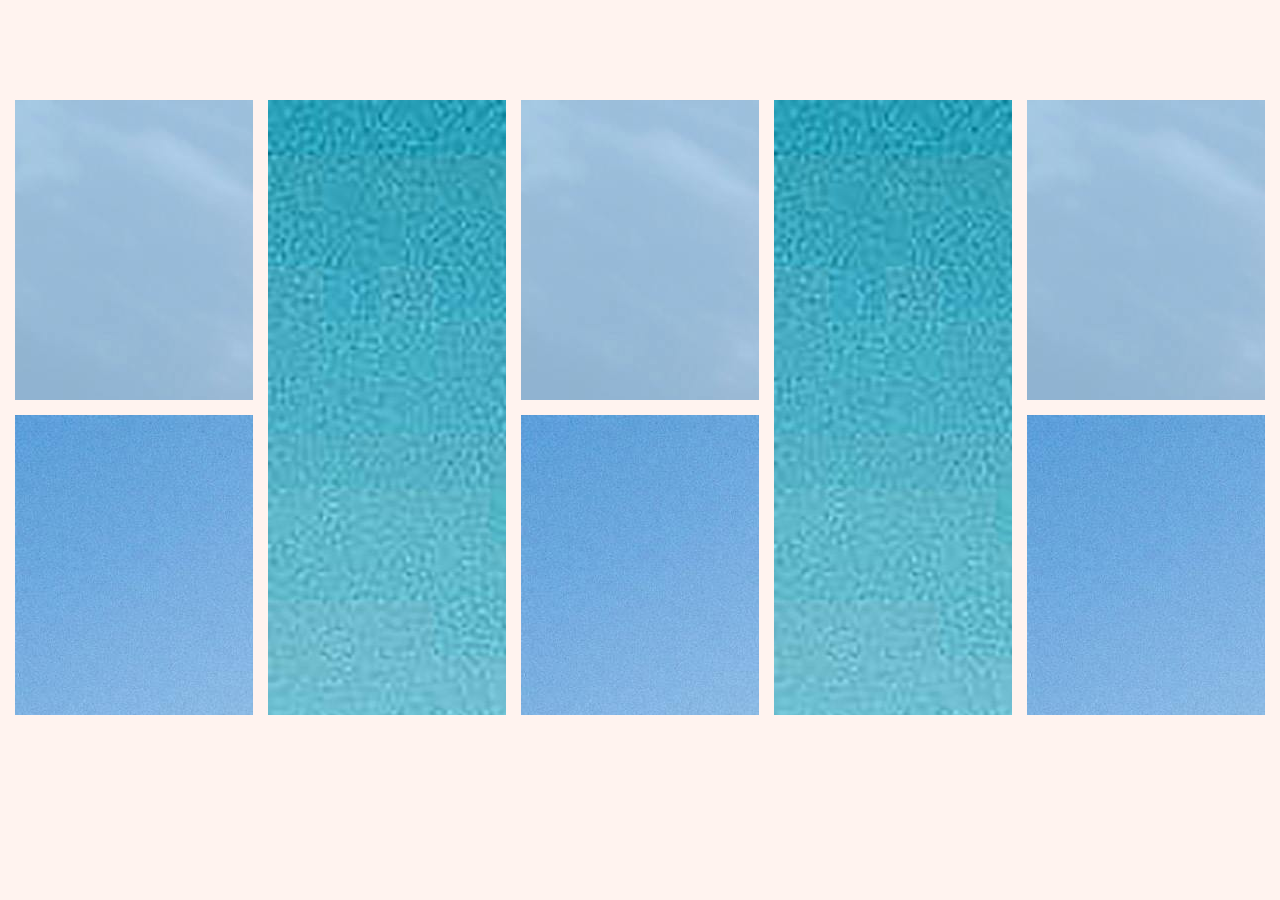
==== sea.html @ 5369b1a3 "feat/secao-2" ====
<!DOCTYPE html>
<html lang="en">
<head>
    <meta charset="UTF-8">
    <meta name="viewport" content="width=device-width, initial-scale=1.0">
    <link rel="stylesheet" href="./css/sea.css">
    <title>CP4</title>
</head>
<body>
    
    <section class="sea">

        <div class="sea-1"></div>
        <div class="sea-2"></div>
        <div class="sea-3"> </div>
        <div class="sea-1"></div>
        <div class="sea-2"></div>
        <div class="sea-3"> </div>
        <div class="sea-1"></div>
        <div class="sea-2"></div>


            <!-- <img class="sea-1" src="./img/01.jpg" alt="beira do mar">
            <img class="sea-2" src="./img/02.jpg" alt="vista da praia">
            <img class="sea-3" src="./img/03.jpg" alt="mar cristalino">
            <img class="sea-1" src="./img/01.jpg" alt="beira do mar">
            <img class="sea-2" src="./img/02.jpg" alt="vista da praia">
            <img class="sea-3" src="./img/03.jpg" alt="mar cristalino">
            <img class="sea-1" src="./img/01.jpg" alt="beira do mar">
            <img class="sea-2" src="./img/02.jpg" alt="vista da praia"> -->

        
        
    </section>
</body>
</html>
---- css/sea.css ----
body{
    background-color: #fff3ef;
    margin: 0;
    padding: 0;
}

img{
    height: 100%;
    width: 100%;
    padding:40px;
    border-radius: 45px;
}
.sea{
    
    padding: 100px 15px;
    display: grid;
    gap: 15px;
    grid-template-rows: repeat(2, 300px);
    grid-template-columns: repeat(auto-fit, minmax(200px, 1fr));
        
    
}

.sea-1 {
    background-image: url(../img/01.jpg);
    grid-row: 1/2;
}
.sea-2 {
    background-image: url(../img/02.jpg);
    grid-row: 2/3;
}

.sea-3 {
    grid-row: 1/3;
    background-image: url(../img/03.jpg);
}

.sea {
    cursor: pointer;
    transition: opacity .8s ease-in, transform .5s;

    &:hover {
        opacity: 0.85;
        transform: scale(0.95);

        
    }
}
    
@keyframes bounce {
    0% {
        transform: translateY(0);
    }

    100% {
        transform: translateY(10px);
    }
}
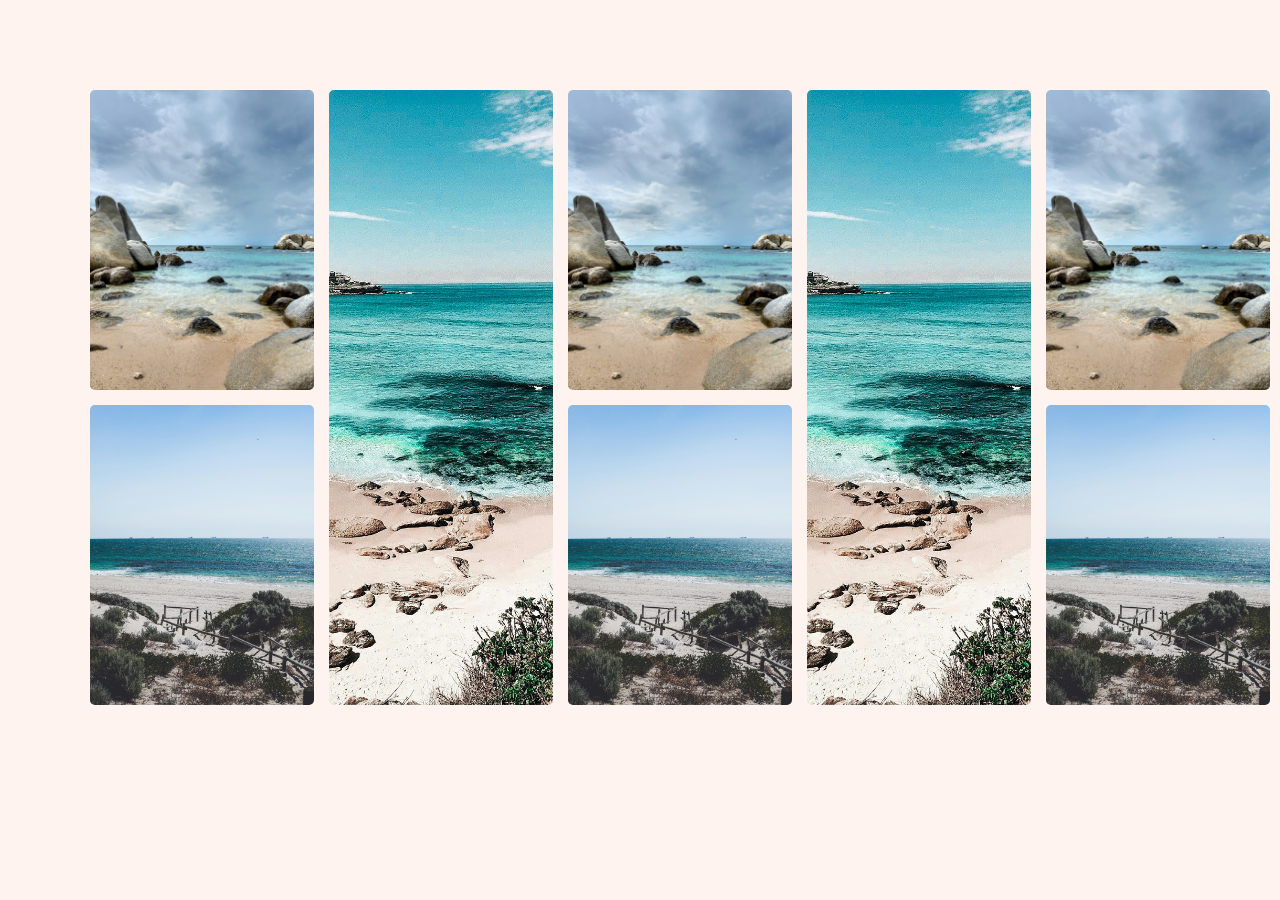
==== commit 61008ebb: "fix/ajuste" ====
--- a/sea.html
+++ b/sea.html
@@ -10,24 +10,27 @@
     
     <section class="sea">
 
-        <div class="sea-1"></div>
+        <!-- <div class="sea-1"></div>
         <div class="sea-2"></div>
         <div class="sea-3"> </div>
         <div class="sea-1"></div>
         <div class="sea-2"></div>
         <div class="sea-3"> </div>
         <div class="sea-1"></div>
-        <div class="sea-2"></div>
+        <div class="sea-2"></div> -->
 
 
-            <!-- <img class="sea-1" src="./img/01.jpg" alt="beira do mar">
+            <img class="sea-1" src="./img/01.jpg" alt="beira do mar">
             <img class="sea-2" src="./img/02.jpg" alt="vista da praia">
             <img class="sea-3" src="./img/03.jpg" alt="mar cristalino">
             <img class="sea-1" src="./img/01.jpg" alt="beira do mar">
             <img class="sea-2" src="./img/02.jpg" alt="vista da praia">
             <img class="sea-3" src="./img/03.jpg" alt="mar cristalino">
             <img class="sea-1" src="./img/01.jpg" alt="beira do mar">
-            <img class="sea-2" src="./img/02.jpg" alt="vista da praia"> -->
+            <img class="sea-2" src="./img/02.jpg" alt="vista da praia">
+
+    
+            
 
         
         
--- a/css/sea.css
+++ b/css/sea.css
@@ -1,58 +1,70 @@
 body{
     background-color: #fff3ef;
+    
+}
+
+*{
     margin: 0;
     padding: 0;
 }
-
 img{
     height: 100%;
     width: 100%;
     padding:40px;
     border-radius: 45px;
+    object-fit: cover;
+    transition: opacity .8s ease-in, transform 0.3s ease;
+
+    &:hover {
+        opacity: 0.85s;
+        transform: scale(0.95);
+
+    }
 }
 .sea{
     
-    padding: 100px 15px;
+    padding: 50px;
     display: grid;
     gap: 15px;
     grid-template-rows: repeat(2, 300px);
     grid-template-columns: repeat(auto-fit, minmax(200px, 1fr));
+
+    max-width: 1200px;
+    margin: 0 auto;
+
+   
         
     
 }
 
 .sea-1 {
-    background-image: url(../img/01.jpg);
+    /* background-image: url(../img/01.jpg); */
     grid-row: 1/2;
 }
 .sea-2 {
-    background-image: url(../img/02.jpg);
+    /* background-image: url(../img/02.jpg); */
     grid-row: 2/3;
 }
 
 .sea-3 {
     grid-row: 1/3;
-    background-image: url(../img/03.jpg);
+    /* background-image: url(../img/03.jpg); */
 }
 
-.sea {
-    cursor: pointer;
-    transition: opacity .8s ease-in, transform .5s;
 
-    &:hover {
-        opacity: 0.85;
-        transform: scale(0.95);
 
-        
-    }
-}
-    
-@keyframes bounce {
-    0% {
-        transform: translateY(0);
+@media (max-width: 600px) {
+    .sea {
+        grid-template-columns: 1fr;
+        grid-template-rows: auto;
+        padding: 20px 10px;
     }
 
-    100% {
-        transform: translateY(10px);
+    .sea-2,
+    .sea-3 {
+        grid-row: auto;
+        height: 250px;
+        padding: 15px;
+
     }
-}
+}
